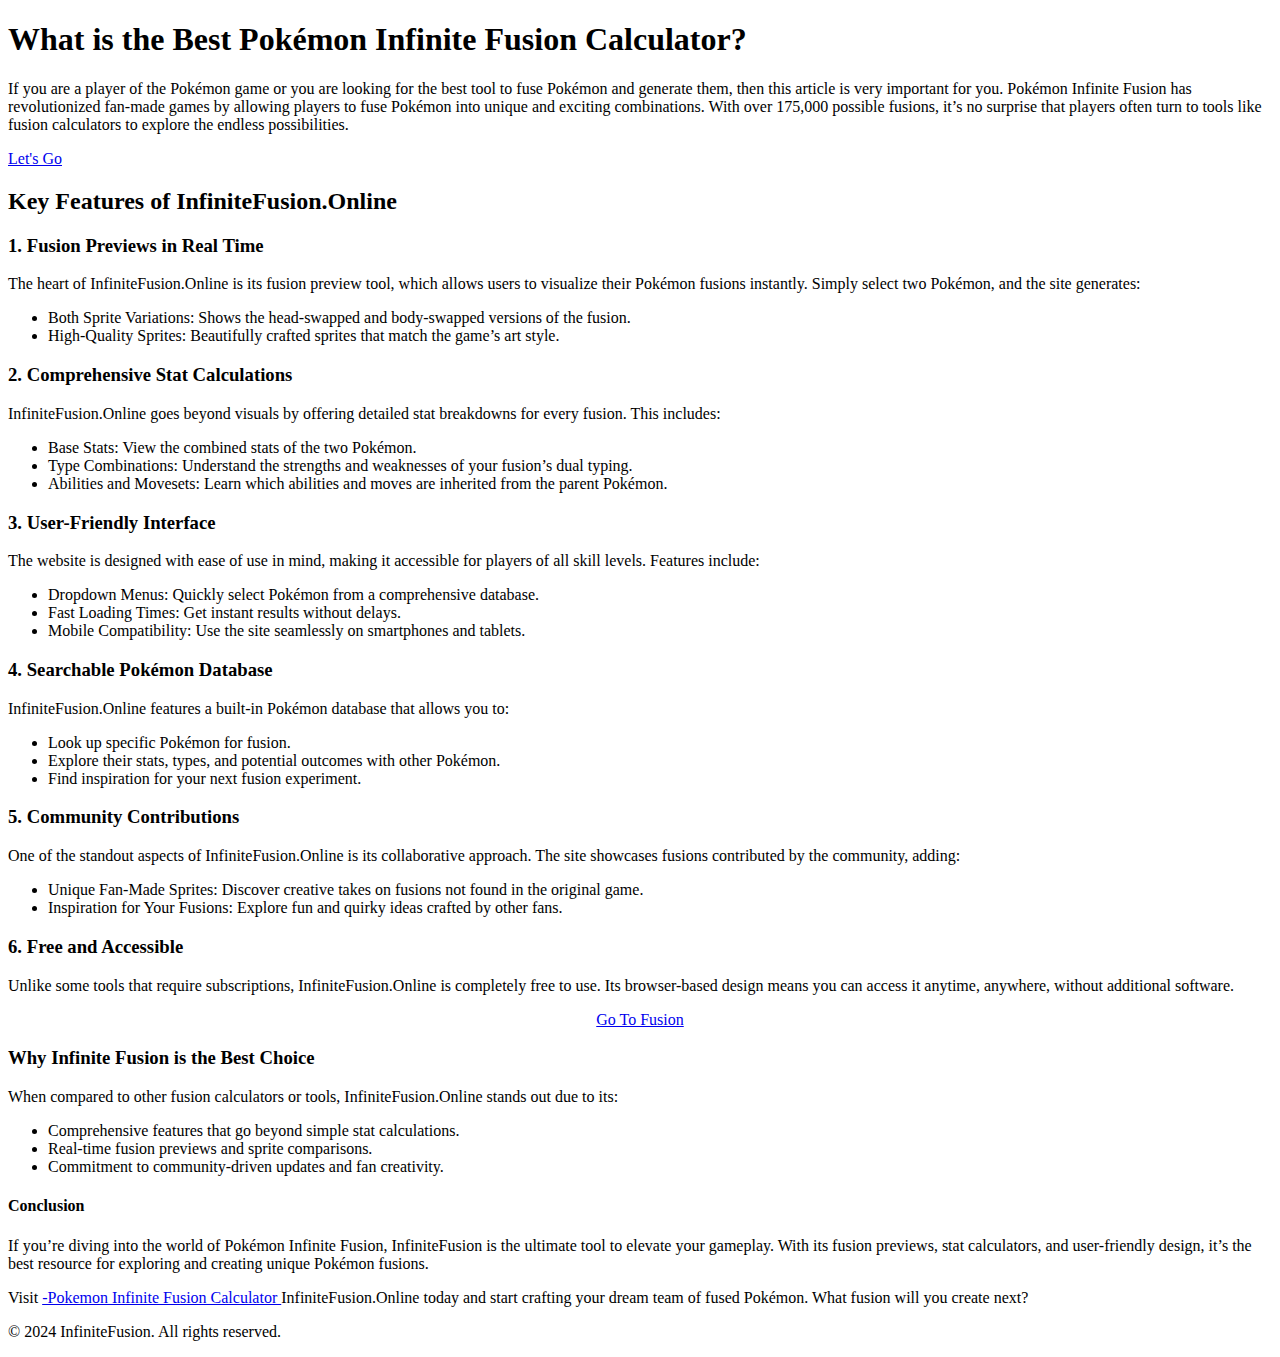
==== index.html @ 80214ae2 "Add files via upload" ====
<!DOCTYPE html>
<html lang="en">
<head>
<meta name="google-site-verification" content="cfVGrFr6Q3jXJlcuEDle1LQ5A5UKo5MkX7Ddkxaekes" />
    <meta charset="UTF-8">
    <meta name="viewport" content="width=device-width, initial-scale=1.0">
    <title>Infinite Fusion - Best Pokémon Infinite Fusion Calculator</title>
    <link rel="stylesheet" href="css/styles.css"> <!-- Link to your CSS file -->
</head>
<body>
    <header class="hero-section">
        <div class="container">
            <h1>What is the Best Pokémon Infinite Fusion Calculator?</h1>
            <p>If you are a player of the Pokémon game or you are looking for the best tool to fuse Pokémon and generate them, then this article is very important for you. Pokémon Infinite Fusion has revolutionized fan-made games by allowing players to fuse Pokémon into unique and exciting combinations. With over 175,000 possible fusions, it’s no surprise that players often turn to tools like fusion calculators to explore the endless possibilities.</p>
            <a href="https://infinitefusion.online" class="btn btn-primary">Let's Go</a>
        </div>
    </header>

    <main>
        <!-- About Section -->
        <section id="about" class="section">
            <div class="container"
        <!-- Features Section -->
        <section id="features" class="section bg-light">
            <div class="container">
                <h2>Key Features of InfiniteFusion.Online</h2>
                <div class="features">
                    <!-- Feature 1 -->
                    <div class="feature-box">
                        <h3>1. Fusion Previews in Real Time</h3>
                        <p>The heart of InfiniteFusion.Online is its fusion preview tool, which allows users to visualize their Pokémon fusions instantly. Simply select two Pokémon, and the site generates:</p>
                        <ul>
                            <li>Both Sprite Variations: Shows the head-swapped and body-swapped versions of the fusion.</li>
                            <li>High-Quality Sprites: Beautifully crafted sprites that match the game’s art style.</li>
                        </ul>
                    </div>

                    <!-- Feature 2 -->
                    <div class="feature-box">
                        <h3>2. Comprehensive Stat Calculations</h3>
                        <p>InfiniteFusion.Online goes beyond visuals by offering detailed stat breakdowns for every fusion. This includes:</p>
                        <ul>
                            <li>Base Stats: View the combined stats of the two Pokémon.</li>
                            <li>Type Combinations: Understand the strengths and weaknesses of your fusion’s dual typing.</li>
                            <li>Abilities and Movesets: Learn which abilities and moves are inherited from the parent Pokémon.</li>
                        </ul>
                    </div>

                    <!-- Feature 3 -->
                    <div class="feature-box">
                        <h3>3. User-Friendly Interface</h3>
                        <p>The website is designed with ease of use in mind, making it accessible for players of all skill levels. Features include:</p>
                        <ul>
                            <li>Dropdown Menus: Quickly select Pokémon from a comprehensive database.</li>
                            <li>Fast Loading Times: Get instant results without delays.</li>
                            <li>Mobile Compatibility: Use the site seamlessly on smartphones and tablets.</li>
                        </ul>
                    </div>

                    <!-- Feature 4 -->
                    <div class="feature-box">
                        <h3>4. Searchable Pokémon Database</h3>
                        <p>InfiniteFusion.Online features a built-in Pokémon database that allows you to:</p>
                        <ul>
                            <li>Look up specific Pokémon for fusion.</li>
                            <li>Explore their stats, types, and potential outcomes with other Pokémon.</li>
                            <li>Find inspiration for your next fusion experiment.</li>
                        </ul>
                    </div>

                    <!-- Feature 5 -->
                    <div class="feature-box">
                        <h3>5. Community Contributions</h3>
                        <p>One of the standout aspects of InfiniteFusion.Online is its collaborative approach. The site showcases fusions contributed by the community, adding:</p>
                        <ul>
                            <li>Unique Fan-Made Sprites: Discover creative takes on fusions not found in the original game.</li>
                            <li>Inspiration for Your Fusions: Explore fun and quirky ideas crafted by other fans.</li>
                        </ul>
                    </div>

                    <!-- Feature 6 -->
                    <div class="feature-box">
                        <h3>6. Free and Accessible</h3>
                        <p>Unlike some tools that require subscriptions, InfiniteFusion.Online is completely free to use. Its browser-based design means you can access it anytime, anywhere, without additional software.</p>
                    </div>
                </div>
            </div>
        </section>

        <!-- CTA Button: Start Creating Now (moved) -->
        <section id="cta-button" class="section">
            <div class="container">
               <center> <a href="https://infinitefusion.online" class="btn btn-secondary" target="_blank">Go To Fusion</a><center>
            </div>
        </section>
<!-- Why Infinite Fusion Section -->
        <section id="why" class="section">
            <div class="container">
                <h3>Why Infinite Fusion is the Best Choice</h3>
                <p>When compared to other fusion calculators or tools, InfiniteFusion.Online stands out due to its:</p>
                <ul>
                    <li>Comprehensive features that go beyond simple stat calculations.</li>
                    <li>Real-time fusion previews and sprite comparisons.</li>
                    <li>Commitment to community-driven updates and fan creativity.</li>
                </ul>
            </div>
        </section>

        <!-- Conclusion Section -->
        <section id="conclusion" class="section bg-light">
            <div class="container">
                <h4>Conclusion</h4>
                <p>If you’re diving into the world of Pokémon Infinite Fusion, InfiniteFusion is the ultimate tool to elevate your gameplay. With its fusion previews, stat calculators, and user-friendly design, it’s the best resource for exploring and creating unique Pokémon fusions.</p>
                <p>Visit <a href="https://infinitefusion.online/">-Pokemon Infinite Fusion Calculator </a>InfiniteFusion.Online</a> today and start crafting your dream team of fused Pokémon. What fusion will you create next?</p>
            </div>
        </section>
    </main>

    <footer class="footer">
        <div class="container">
            <p>&copy; 2024 InfiniteFusion. All rights reserved.</p>
        </div>
    </footer>
</body>
</html>
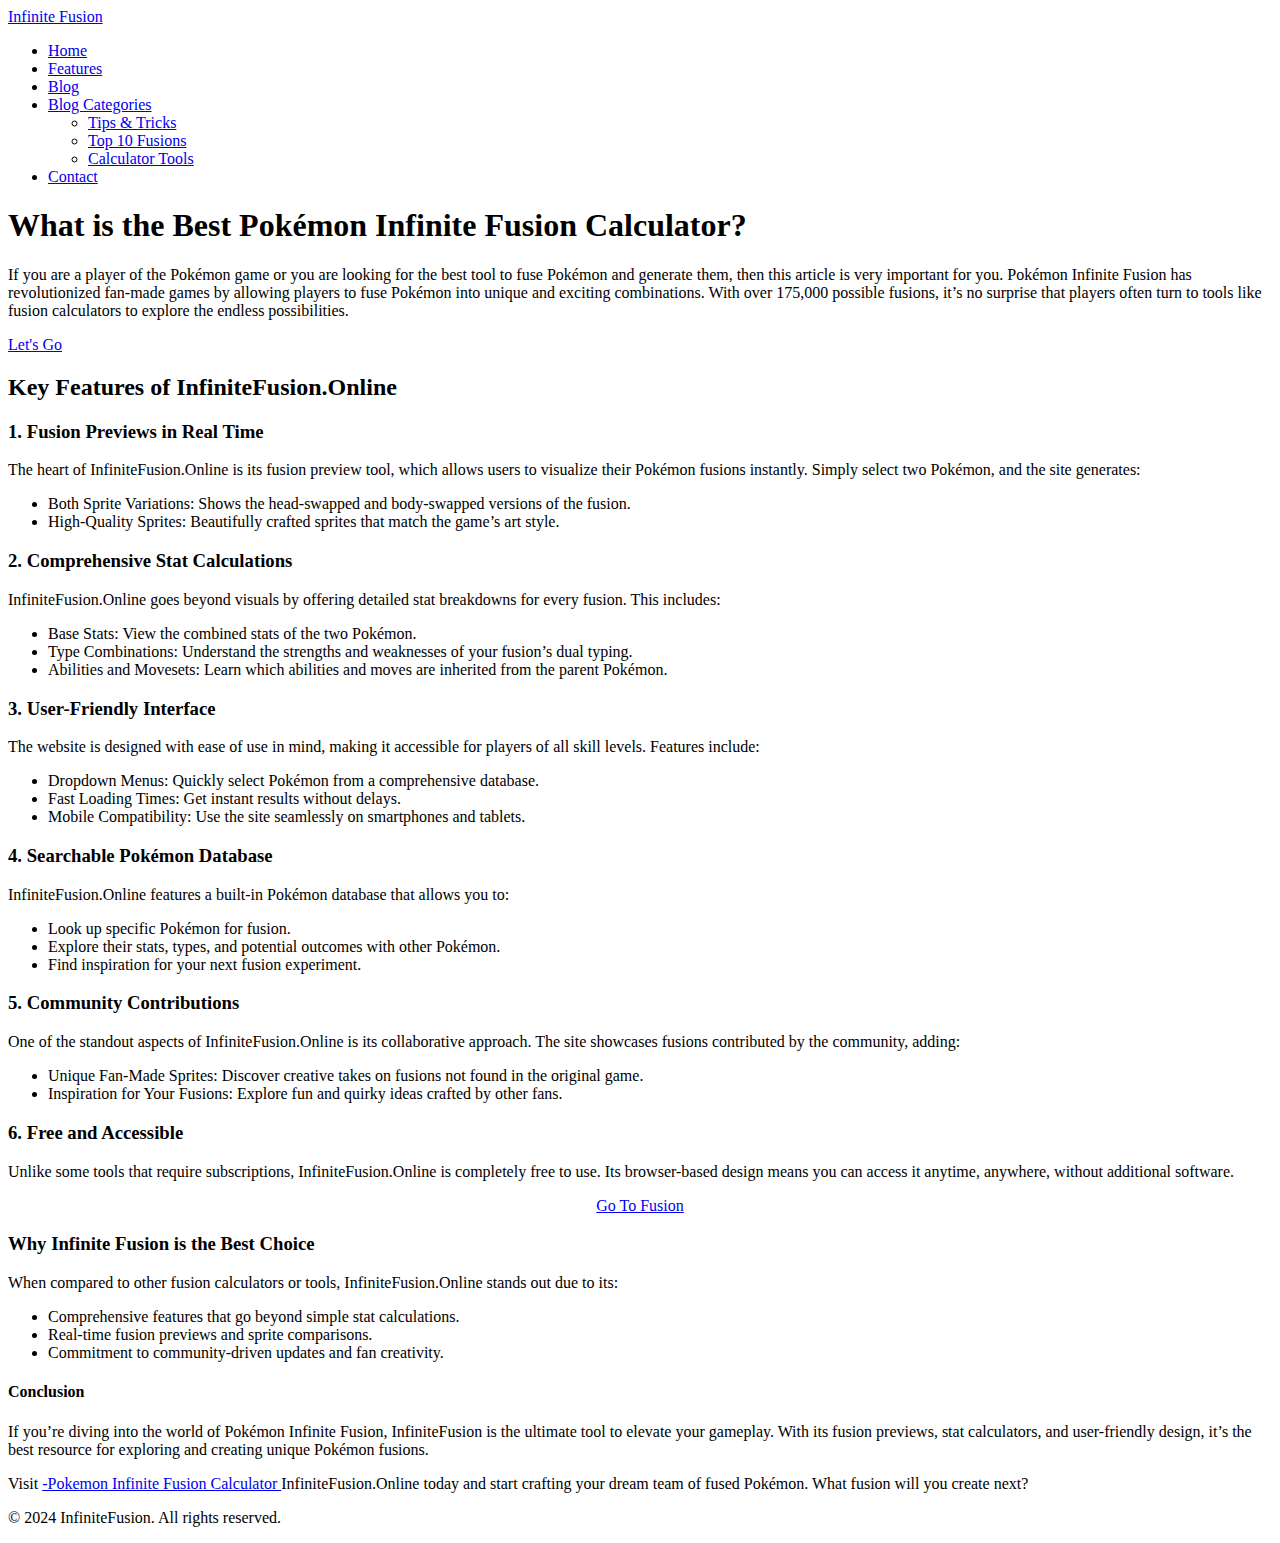
==== commit a54c60d0: "Update index.html" ====
--- a/index.html
+++ b/index.html
@@ -9,6 +9,26 @@
 </head>
 <body>
     <header class="hero-section">
+        <!-- Navigation Bar -->
+<nav class="navbar">
+    <div class="container">
+        <a href="index.html" class="nav-logo">Infinite Fusion</a>
+        <ul class="nav-menu">
+            <li><a href="index.html">Home</a></li>
+            <li><a href="#features">Features</a></li>
+            <li><a href="#blog">Blog</a></li>
+            <li class="dropdown">
+                <a href="#blog" class="dropdown-toggle">Blog Categories</a>
+                <ul class="dropdown-menu">
+                    <li><a href="blog/tips-for-mastering-pokemon-fusion.html">Tips & Tricks</a></li>
+                    <li><a href="blog/top-10-funny-fusions.html">Top 10 Fusions</a></li>
+                    <li><a href="blog/fusion-calculator-tools.html">Calculator Tools</a></li>
+                </ul>
+            </li>
+            <li><a href="#contact">Contact</a></li>
+        </ul>
+    </div>
+</nav>
         <div class="container">
             <h1>What is the Best Pokémon Infinite Fusion Calculator?</h1>
             <p>If you are a player of the Pokémon game or you are looking for the best tool to fuse Pokémon and generate them, then this article is very important for you. Pokémon Infinite Fusion has revolutionized fan-made games by allowing players to fuse Pokémon into unique and exciting combinations. With over 175,000 possible fusions, it’s no surprise that players often turn to tools like fusion calculators to explore the endless possibilities.</p>
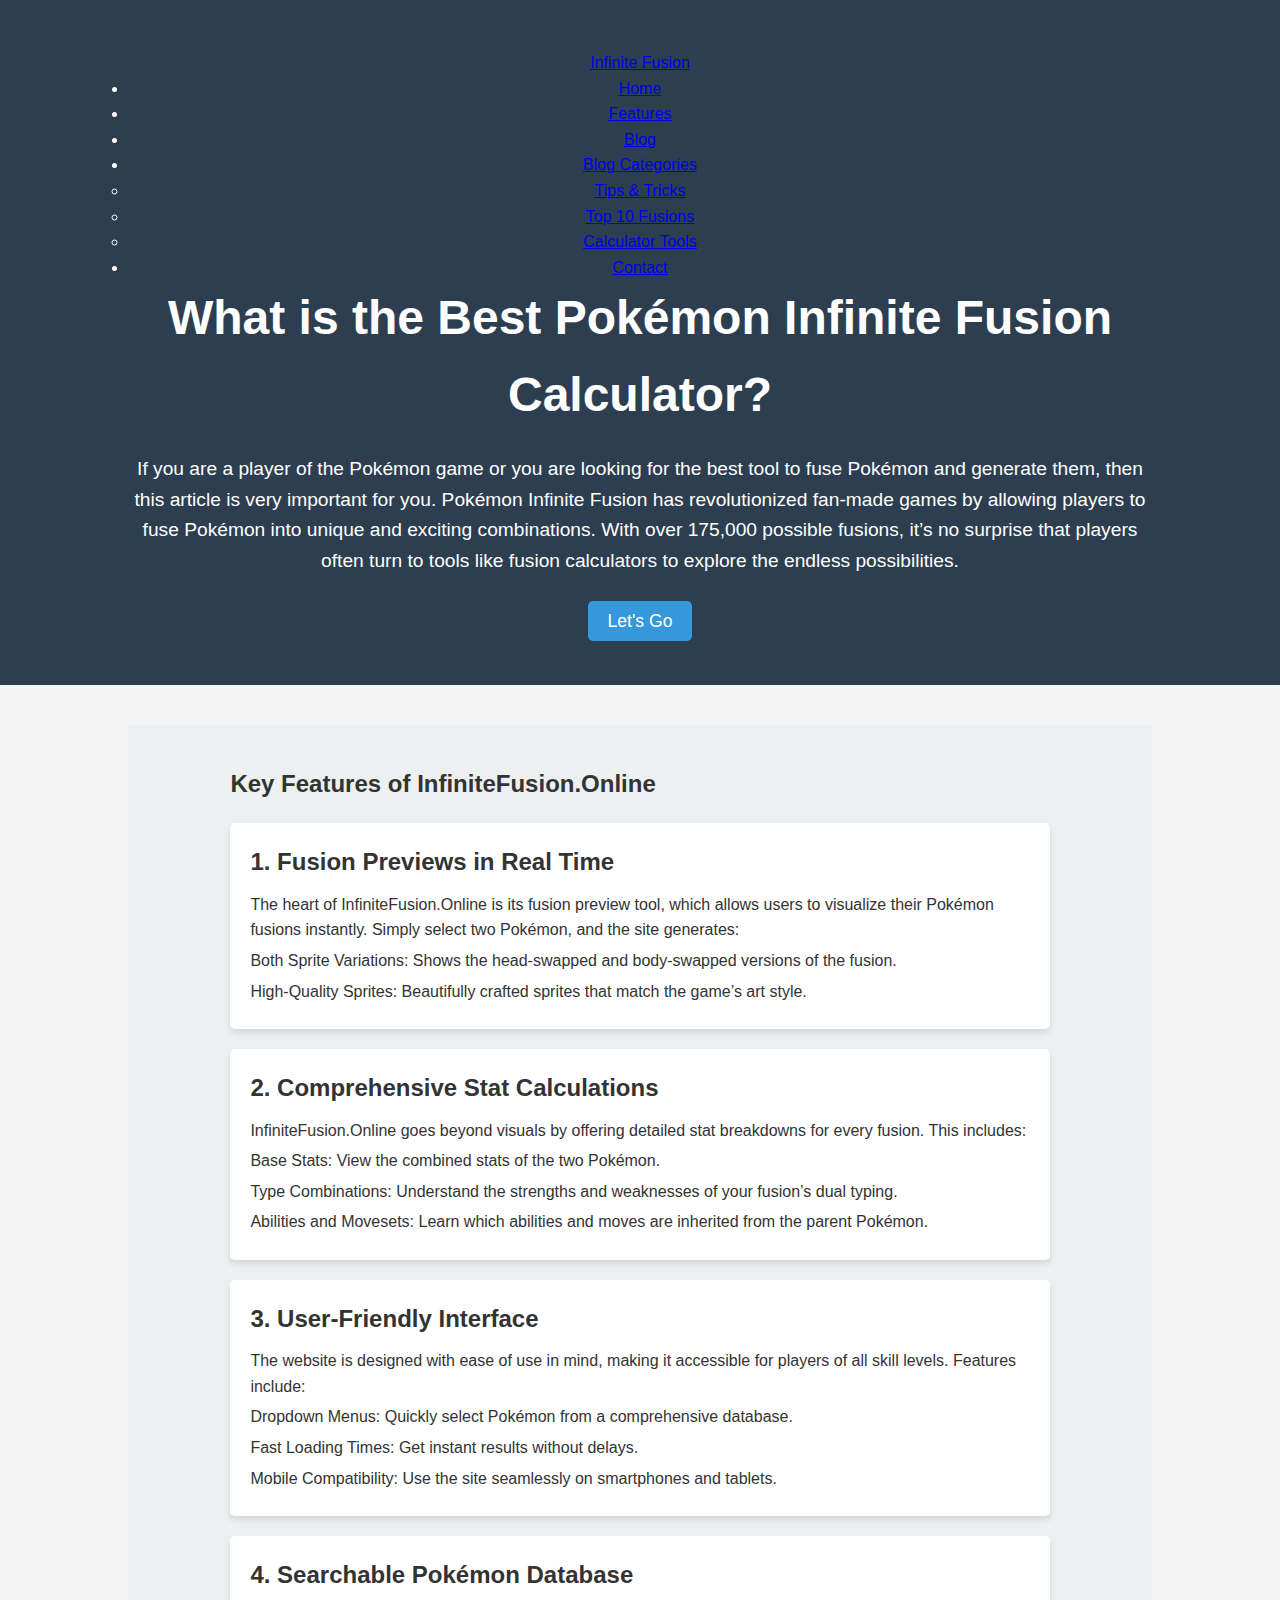
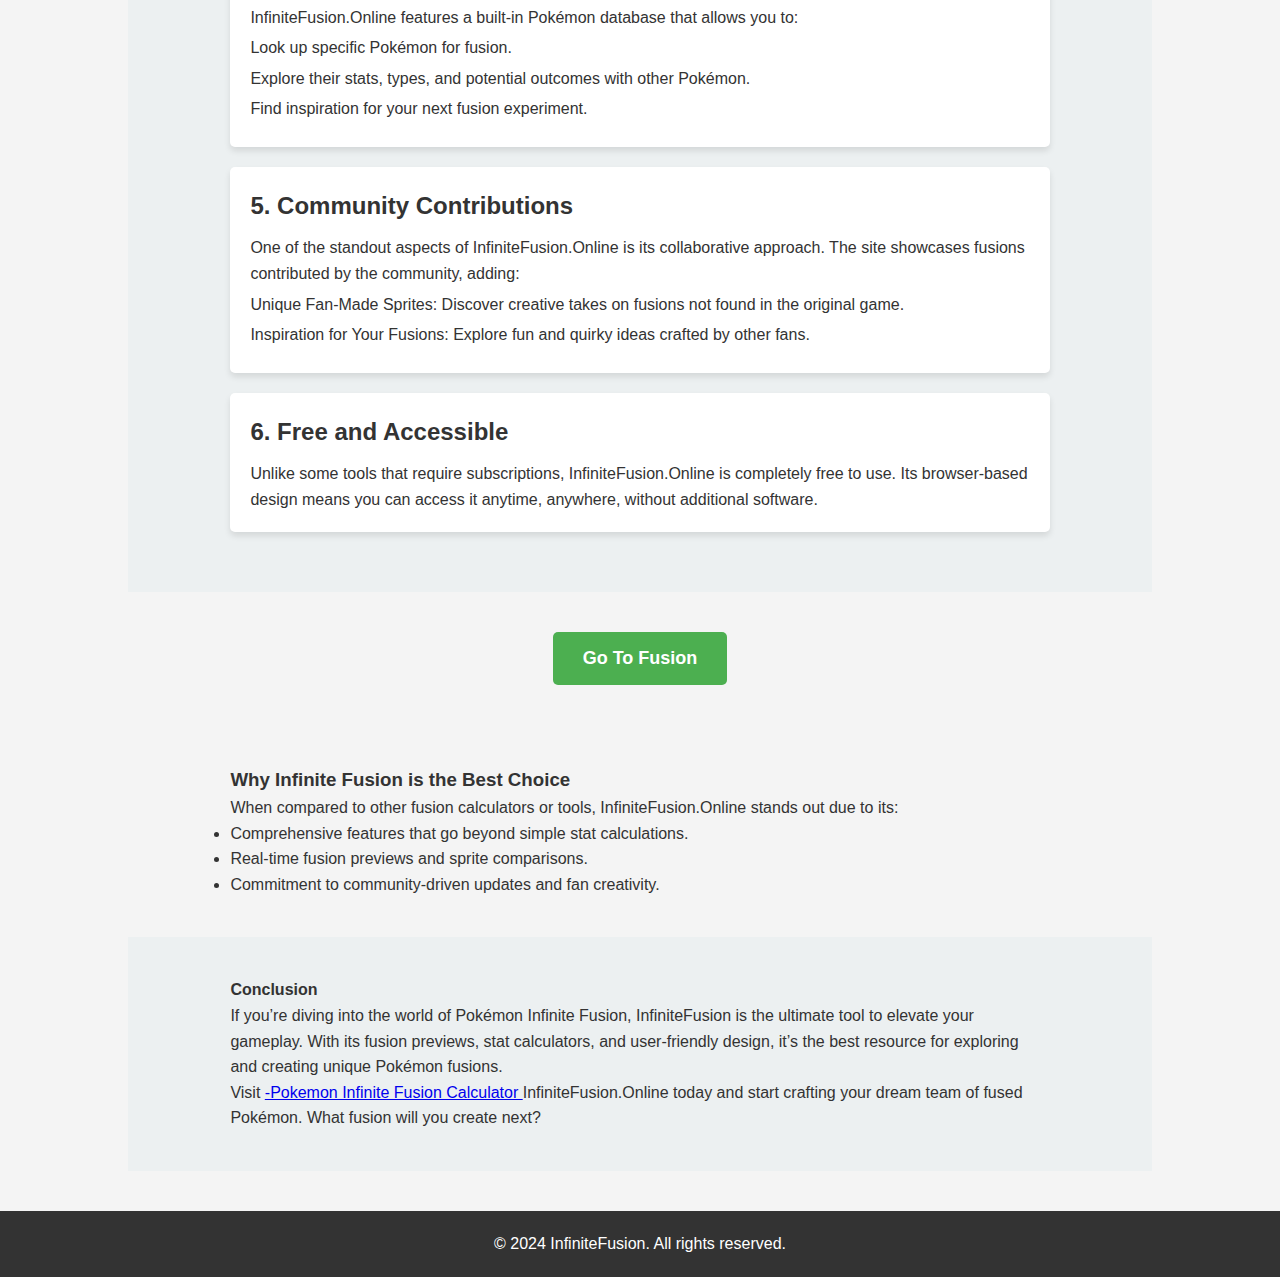
==== commit 5722d8e5: "Update index.html" ====
--- a/index.html
+++ b/index.html
@@ -16,7 +16,7 @@
         <ul class="nav-menu">
             <li><a href="index.html">Home</a></li>
             <li><a href="#features">Features</a></li>
-            <li><a href="#blog">Blog</a></li>
+            <li><a href="blog/index.html">Blog</a></li>
             <li class="dropdown">
                 <a href="#blog" class="dropdown-toggle">Blog Categories</a>
                 <ul class="dropdown-menu">
--- a/css/styles.css
+++ b/css/styles.css
@@ -0,0 +1,119 @@
+/* General Reset and Basic Styling */
+* {
+    margin: 0;
+    padding: 0;
+    box-sizing: border-box;
+}
+
+body {
+    font-family: Arial, sans-serif;
+    line-height: 1.6;
+    background-color: #f4f4f4;
+    color: #333;
+}
+
+/* Container to center content */
+.container {
+    width: 80%;
+    margin: 0 auto;
+    max-width: 1200px;
+}
+
+/* Hero Section */
+.hero-section {
+    background-color: #2c3e50;
+    color: white;
+    padding: 50px 0;
+    text-align: center;
+}
+
+.hero-section h1 {
+    font-size: 3em;
+    margin-bottom: 20px;
+}
+
+.hero-section p {
+    font-size: 1.2em;
+    margin-bottom: 30px;
+}
+
+.hero-section .btn {
+    background-color: #3498db;
+    color: white;
+    padding: 10px 20px;
+    font-size: 1.1em;
+    border-radius: 5px;
+    text-decoration: none;
+    transition: background-color 0.3s ease;
+}
+
+.hero-section .btn:hover {
+    background-color: #2980b9;
+}
+
+/* Section Styling */
+.section {
+    padding: 40px 0;
+}
+
+.bg-light {
+    background-color: #ecf0f1;
+}
+
+/* Feature Box */
+.feature-box {
+    background-color: #fff;
+    padding: 20px;
+    margin: 20px 0;
+    border-radius: 5px;
+    box-shadow: 0 4px 6px rgba(0, 0, 0, 0.1);
+}
+
+.feature-box h3 {
+    font-size: 1.5em;
+    margin-bottom: 10px;
+}
+
+.feature-box ul {
+    list-style-type: none;
+}
+
+.feature-box ul li {
+    margin: 5px 0;
+}
+
+/* Button Styling for "Start Creating Now" */
+.btn-secondary {
+    display: inline-block;
+    background-color: #4CAF50; /* Green color */
+    color: white;
+    text-align: center;
+    padding: 12px 30px; /* Adjusts the size of the button */
+    font-size: 18px; /* Controls the text size */
+    font-weight: bold;
+    text-decoration: none;
+    border-radius: 5px; /* Optional: rounded corners */
+    transition: background-color 0.3s ease, transform 0.3s ease; /* Hover effect */
+}
+
+/* Hover effect */
+.btn-secondary:hover {
+    background-color: #45a049; /* Slightly darker green */
+    transform: scale(1.05); /* Slightly enlarges the button */
+}
+
+/* Button responsiveness */
+@media (max-width: 768px) {
+    .btn-secondary {
+        padding: 10px 25px; /* Smaller button on smaller screens */
+        font-size: 16px;
+    }
+}
+
+/* Footer Styling */
+footer {
+    background-color: #333;
+    color: #fff;
+    padding: 20px 0;
+    text-align: center;
+}
